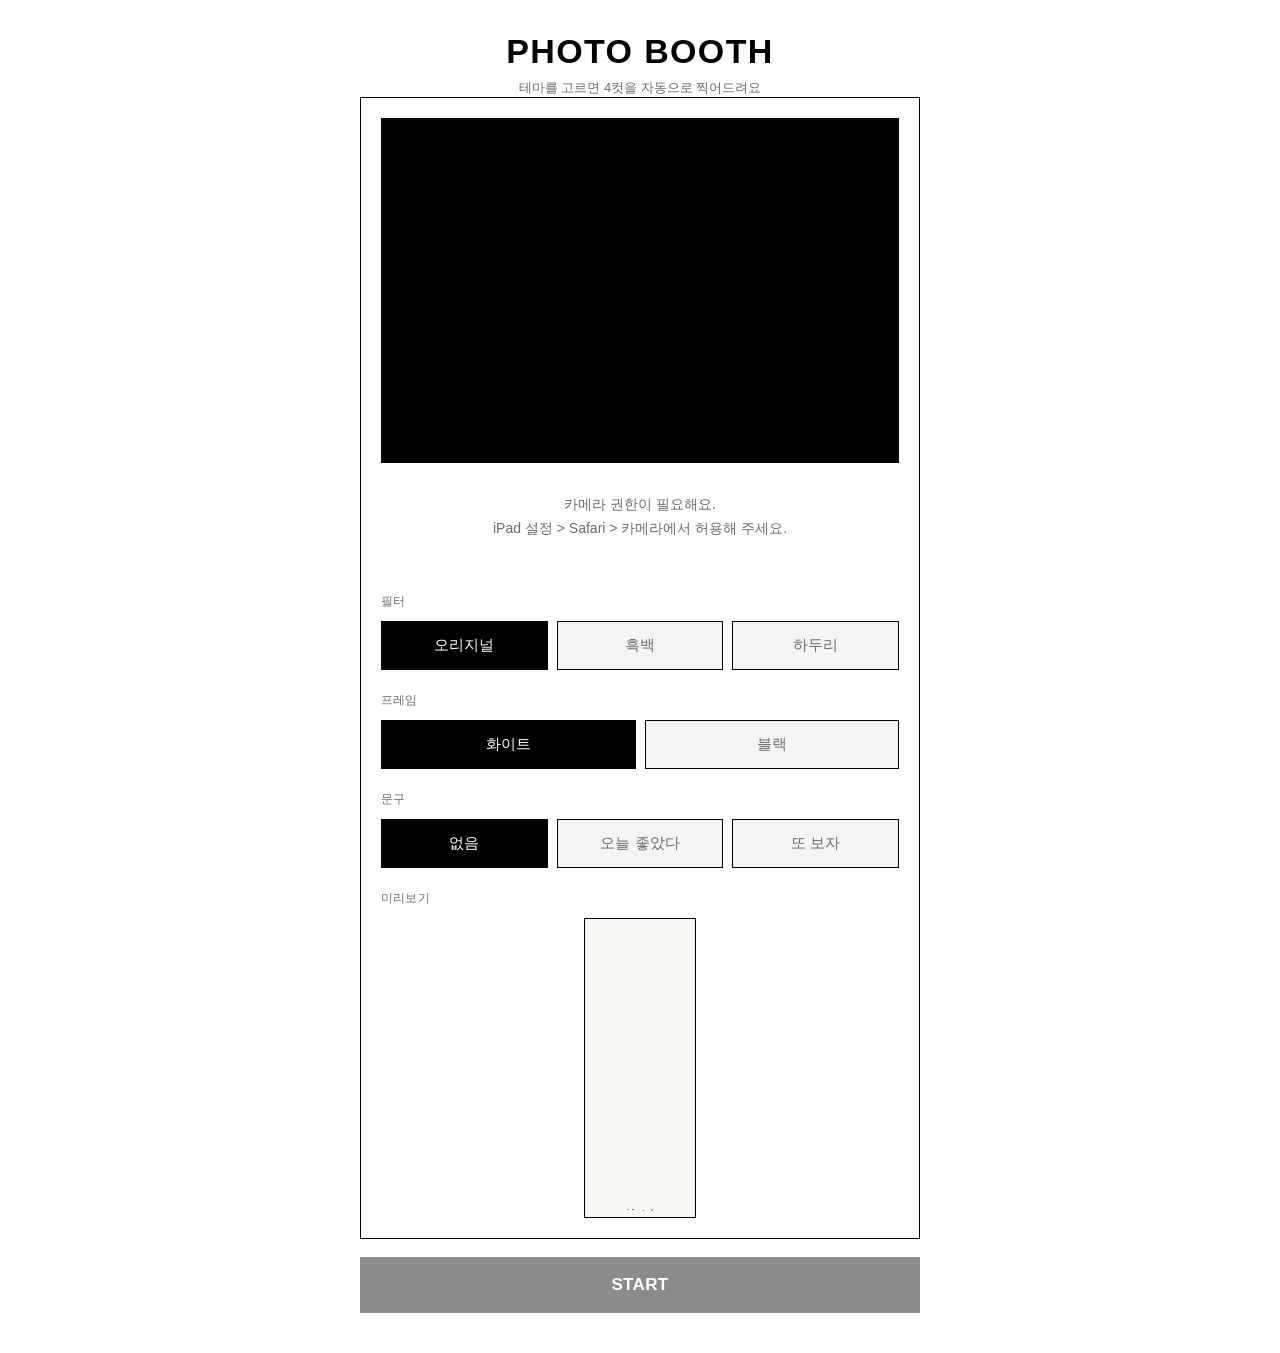
==== index.html @ 1bdb57de "심의필: 칸 이름을 화면 효과 / 뼈다귀 효과로(테마 labels 훅) Co-Authored-By: Claude Fable 5.1 <noreply@anthropic.com>" ====
<!DOCTYPE html>
<html lang="ko">
<head>
<meta charset="utf-8" />
<meta name="viewport" content="width=device-width, initial-scale=1, viewport-fit=cover" />
<title>포토부스</title>
<style>
  :root{
    --bg:#fff; --card:#fff; --fg:#000; --dim:#6b6b6b;
    --line:#000; --accent:#f4f4f2; --primary:#000;
    --r-xl:0px; --r-lg:0px; --r-md:0px; --r-sm:0px;
    --dur:200ms; --ease:cubic-bezier(0.22,1,0.36,1);
    --shadow:none;
  }
  *{box-sizing:border-box; -webkit-tap-highlight-color:transparent}
  html,body{height:100%}
  body{
    margin:0; background:var(--bg); color:var(--fg);
    font-family:Pretendard,-apple-system,"Apple SD Gothic Neo","Noto Sans KR",sans-serif;
    -webkit-user-select:none; user-select:none;
    padding:env(safe-area-inset-top) env(safe-area-inset-right) env(safe-area-inset-bottom) env(safe-area-inset-left);
  }
  .screen{min-height:100%; display:none; flex-direction:column; align-items:center;
    justify-content:flex-start; gap:18px; padding:32px 24px 40px; overflow-y:auto}
  .screen.on{display:flex}

  header{text-align:center}
  .mark{font-size:34px; letter-spacing:.04em; font-weight:800; color:var(--fg)}
  .tag{font-size:13px; color:var(--dim); margin-top:8px}

  .panel{width:100%; max-width:560px; background:var(--card); border:1px solid var(--line);
    border-radius:var(--r-xl); box-shadow:var(--shadow); padding:20px; display:flex; flex-direction:column}

  .stage{position:relative; width:100%; aspect-ratio:3/2; border-radius:var(--r-lg); overflow:hidden;
    background:#000; border:1px solid var(--line)}
  video{width:100%; height:100%; object-fit:cover; transform:scaleX(-1)}
  .guide{position:absolute; inset:0; width:100%; height:100%; pointer-events:none} /* 테마가 그리는 촬영 가이드(출연자 자리·잘리는 영역) */
  .count{position:absolute; inset:0; display:flex; align-items:center; justify-content:center;
    font-size:140px; font-weight:700; color:#fff; text-shadow:0 4px 40px rgba(0,0,0,.7);
    background:rgba(0,0,0,.2); pointer-events:none}
  .progress{position:absolute; top:14px; left:14px; font-size:14px; letter-spacing:.25em;
    color:#fff; background:rgba(0,0,0,.55); padding:6px 13px; display:none}
  .flash{position:absolute; inset:0; background:#fff; opacity:0; pointer-events:none}
  .flash.on{animation:flash 340ms var(--ease)}
  @keyframes flash{0%{opacity:.95}100%{opacity:0}}

  .lab{font-size:12px; letter-spacing:.02em; color:var(--dim); margin:22px 0 11px; font-weight:500}
  .row{display:flex; gap:9px; flex-wrap:wrap}
  .chip{flex:1 1 0; min-width:80px; background:var(--accent); border:1px solid var(--chip,var(--line)); color:var(--chip,var(--dim));
    border-radius:var(--r-md); padding:14px 8px; font-size:15px; font-family:inherit; cursor:pointer; text-align:center; font-weight:500;
    transition:color var(--dur) var(--ease), background var(--dur) var(--ease), border-color var(--dur) var(--ease)}
  .chip[aria-pressed="true"]{color:#fff; background:var(--chip,var(--fg)); border-color:var(--chip,var(--fg))}
  .chip small{display:block; font-size:11px; margin-top:4px; white-space:nowrap} /* 둘째 줄(sub) — 항상 한 줄 */

  .btn{width:100%; max-width:560px; padding:18px; border:none; border-radius:var(--r-md); font-size:17px; font-weight:600;
    font-family:inherit; cursor:pointer; letter-spacing:.02em; transition:opacity var(--dur) var(--ease)}
  .btn-go{background:var(--primary); color:#fff}
  .btn-go.full{margin-top:18px}
  .btn-ghost{background:var(--card); color:var(--fg); border:1px solid var(--line); margin-top:10px}
  .btn:disabled{opacity:.45}
  .chip:focus-visible,.btn:focus-visible{outline:none; box-shadow:0 0 0 3px rgba(0,0,0,.12)}

  .preview-wrap{display:flex; justify-content:center; margin-top:4px}
  #preview{height:300px; max-width:100%; border:1px solid var(--line); background:var(--accent)}

  /* 미리보기 옆 배치(테마 preview:'side') — 왼쪽 열에 패널+START, 오른쪽 열에 미리보기. 세로 아이패드 한 화면에 다 들어가 스크롤이 없다 */
  body[data-preview="side"] .capmain{display:grid; grid-template-columns:minmax(0,1fr) 300px; column-gap:20px; max-width:none; width:100%; align-items:start}
  body[data-preview="side"] .capmain>header{grid-area:head}
  body[data-preview="side"] #capScreen .capmain{grid-template-rows:auto 1fr auto; grid-template-areas:"head head" "panel pv" "btn pv"}
  body[data-preview="side"] .capmain>.panel:not(#pv){grid-area:panel; max-width:none} /* 열 폭을 꽉 채워 START와 같은 폭 */
  body[data-preview="side"] #shoot{grid-area:btn; align-self:end; max-width:none}
  body[data-preview="side"] #pv{grid-area:pv}
  body[data-preview="side"] #pv .lab{margin-top:0}
  body[data-preview="side"] #preview{width:100%; height:auto}
  /* 결과 화면 — 왼쪽 스트립, 오른쪽 열에 QR·SAVE·다시 찍기(전부 열 폭 = 같은 크기) */
  body[data-preview="side"] #resScreen .capmain{grid-template-areas:"head head" "strip side"; grid-template-columns:auto 300px; justify-content:center} /* 스트립 폭만큼만 열을 잡고 가운데로 — QR과 바짝 */
  body[data-preview="side"] .result-body{grid-area:strip; padding:0; align-items:flex-start}
  body[data-preview="side"] #strip{max-height:calc(100vh - 290px)}
  body[data-preview="side"] #side{grid-area:side; max-width:none}
  body[data-preview="side"] #qrbox{width:100%; max-width:none; min-height:120px; justify-content:center}
  body[data-preview="side"] #qrimg svg{width:100%; max-width:260px}
  @media(max-width:600px){ body[data-preview="side"] .capmain{grid-template-columns:minmax(0,1fr); row-gap:18px}
    body[data-preview="side"] #capScreen .capmain{grid-template-areas:"head" "panel" "pv" "btn"}
    body[data-preview="side"] #resScreen .capmain{grid-template-areas:"head" "strip" "side"} }

  /* 좌 브랜드 컬럼 + 우 콘텐츠. 테마가 brand를 안 주면 컬럼은 사라진다 */
  .capwrap{display:flex; gap:32px; align-items:flex-start; justify-content:center; width:100%; max-width:900px; margin:0 auto}
  .brand{flex:0 0 280px; display:flex; flex-direction:column; align-items:center; gap:16px}
  .brand:empty{display:none}
  .brand img{display:block; width:100%; height:auto}
  .capmain{flex:1 1 auto; min-width:0; max-width:560px; display:flex; flex-direction:column; align-items:center}
  @media(max-width:860px){
    .capwrap{flex-direction:column; align-items:center; gap:16px}
    .brand{flex:0 0 auto; max-width:230px}
  }

  .result-body{flex:1; display:flex; align-items:center; justify-content:center; padding:4px 0; width:100%}
  #strip{max-width:100%; max-height:60vh; border:1px solid var(--line)}

  .side{width:100%; max-width:560px; display:flex; flex-direction:column; align-items:center} /* QR + SAVE + 다시 찍기 묶음 */
  .qrbox{display:flex; flex-direction:column; align-items:center; gap:8px; min-height:26px}
  #qrimg{display:none}
  #qrimg svg{width:170px; height:auto; display:block}
  .qrcap{font-size:13px; color:var(--dim); text-align:center}

  .err{color:var(--dim); font-size:14px; text-align:center; line-height:1.7; padding:30px}
  @media(prefers-reduced-motion:reduce){*{animation-duration:.01ms!important; transition:none!important}}
</style>
</head>
<body>

<section class="screen on" id="capScreen">
  <div class="capwrap">
    <aside class="brand"></aside>
    <div class="capmain">
  <header><div class="mark">PHOTO BOOTH</div><div class="tag">테마를 고르면 4컷을 자동으로 찍어드려요</div></header>
  <div class="panel">
    <div class="stage">
      <video id="cam" autoplay playsinline muted></video>
      <canvas class="guide" id="guide"></canvas>
      <div class="flash" id="flash"></div>
      <div class="progress" id="prog"></div>
      <div class="count" id="count" style="display:none"></div>
    </div>
    <div class="err" id="err" style="display:none"></div>

    <p class="lab">필터</p>
    <div class="row" id="filters"></div>
    <p class="lab">프레임</p>
    <div class="row" id="frames"></div>

    <p class="lab">문구</p>
    <div class="row" id="phrases"></div>

    <div id="pv">
      <p class="lab">미리보기</p>
      <div class="preview-wrap"><canvas id="preview"></canvas></div>
    </div>
  </div>
  <button class="btn btn-go full" id="shoot">START</button>
    </div>
  </div>
</section>

<section class="screen" id="resScreen">
  <div class="capwrap">
    <aside class="brand"></aside>
    <div class="capmain">
  <header><div class="mark">PHOTO BOOTH</div><div class="tag">QR을 찍어 가져가거나 SAVE로 저장하세요</div></header>
  <div class="result-body"><canvas id="strip"></canvas></div>
  <div class="side" id="side">
    <div class="qrbox" id="qrbox"><div id="qrimg"></div><div class="qrcap" id="qrcap"></div></div>
    <button class="btn btn-go full" id="download">SAVE · PNG 저장</button>
    <button class="btn btn-ghost" id="retake">다시 찍기</button>
  </div>
    </div>
  </div>
</section>

<script src="qrcode.js"></script>
<script type="module">
// ── QR 다운로드 설정 (Cloudinary 무서명 업로드) ──────────────
// 둘 중 하나라도 비우면 QR 대신 안내만 뜨고, SAVE(로컬 저장)는 항상 동작.
const CLOUD_NAME='disdmlod';   // Cloudinary Cloud name
const UPLOAD_PRESET='jebs-pb'; // Unsigned upload preset — 행사별로 새로 만들면 폴더가 분리됨

const FILTERS=[
  {id:'original', name:'오리지널', css:'none'},
  {id:'mono',     name:'흑백',     css:'grayscale(1) contrast(1.08)'},
  {id:'haduri',   name:'하두리',   css:'brightness(1.35) contrast(0.8) saturate(1.12) blur(0.5px)', lo:0.42},
];
const SHOTS=4, PW=400, PH=267, PAD=24, GAP=14, FOOT=82, DPR=3;

// ── 테마 로드 ──────────────────────────────────────────────────────
// ?theme=<폴더명> → themes/<폴더명>/theme.js. 없거나 못 읽으면 base로 떨어진다.
// 테마 계약: {name, slug, frames:[{id,name,sub?,color?,bg,txt}], defaultFrame?, phrases:[], css?, preview?:'side', labels?:{filters,frames,phrases,preview}}
const THEME_ID=new URLSearchParams(location.search).get('theme')||'base';
const asset=p=>`themes/${THEME_ID}/${p}`; // 테마 폴더 기준으로 경로 해석
let T, themeErr=false;
try{ T=(await import(`./themes/${THEME_ID}/theme.js`)).default; }
catch(e){ themeErr=true; T=(await import('./themes/base/theme.js')).default; }
if(T.css) document.head.insertAdjacentHTML('beforeend',`<link rel="stylesheet" href="${asset(T.css)}">`);
document.title=T.name;
document.querySelectorAll('.mark').forEach(el=>el.textContent=T.name);
const IMG={}; // 테마가 선언한 이미지를 미리 띄워둔다. draw()에서 g.img.<키>로 쓴다
for(const [k,path] of Object.entries(T.images||{})){ const i=new Image(); i.src=asset(path); IMG[k]=i; }
// 화면 좌측 브랜드 컬럼 — 테마가 세울 이미지 목록
if(T.brand?.length) document.querySelectorAll('.brand').forEach(el=>
  el.innerHTML=T.brand.map(p=>`<img src="${asset(p)}" alt="">`).join(''));
if(themeErr) document.querySelector('#capScreen .tag').textContent=`'${THEME_ID}' 테마를 못 찾아 기본 테마로 엽니다`;
// 테마가 preview:'side'면 미리보기를 패널 밖으로 꺼내 오른쪽 열에 세운다(CSS는 위 data-preview 규칙)
if(T.preview==='side'){ const pv=document.getElementById('pv'); pv.classList.add('panel'); pv.closest('.capmain').append(pv); document.getElementById('qrbox').classList.add('panel'); document.body.dataset.preview='side'; } // 결과 화면의 QR도 패널로

// 칸 이름 바꾸기 — 테마가 labels:{filters,frames,phrases,preview}를 주면 그 글자로
const LAB={filters:'#filters', frames:'#frames', phrases:'#phrases', preview:'#pv .preview-wrap'};
for(const [k,txt] of Object.entries(T.labels||{})){ const el=document.querySelector(LAB[k]); if(el) el.previousElementSibling.textContent=txt; }

const FX=T.filters||FILTERS;   // 테마가 자기 필터를 주면 그걸 쓴다(기본 목록은 건드리지 않는다)
let filter=FX[0], frame=T.frames.find(f=>f.id===T.defaultFrame)||T.frames[0], phrase=T.phrases?.[0]||'', shots=[]; // defaultFrame: 처음 골라져 있을 프레임 id

const $=id=>document.getElementById(id);
const video=$('cam'), flash=$('flash'), count=$('count'), prog=$('prog');

function chips(host, list, render, onPick, sel=0){
  list.forEach((t,i)=>{
    const b=document.createElement('button');
    b.className='chip'; b.setAttribute('aria-pressed', i===sel); b.innerHTML=render(t);
    if(t.id) b.dataset.id=t.id; // 테마 CSS가 특정 칩만 다르게 놓을 수 있게(예: 한 칸을 가로로 꽉 채움)
    if(t.color) b.style.setProperty('--chip', t.color); // 칩 색(테두리·글자, 고르면 채움) — 계열 구분용
    b.onclick=()=>{ onPick(t); [...host.children].forEach((c,j)=>c.setAttribute('aria-pressed', j===i)); };
    host.appendChild(b);
  });
}
const label=t=>t.sub?`${t.name}<small>${t.sub}</small>`:t.name; // sub가 있으면 둘째 줄에 작게
chips($('filters'), FX, label, t=>{filter=t; video.style.filter=t.css; document.body.dataset.filter=t.id; updatePreview();});
document.body.dataset.filter=filter.id; // 테마 CSS가 필터별로 라이브뷰 위에 효과를 얹을 수 있게
// 프레임이 하나뿐인 테마는 FRAME 칸도 숨긴다(고를 게 없는 칩 한 개를 안 보이게)
if(T.frames.length>1) chips($('frames'), T.frames, label, t=>{frame=t; updatePreview(); drawGuide(0);}, T.frames.indexOf(frame));
else{ const r=$('frames'); r.previousElementSibling.remove(); r.remove(); }
// 문구를 안 쓰는 테마는 MESSAGE 칸을 통째로 없앤다(빈 칸이 남지 않게)
if(T.phrases?.length) chips($('phrases'), T.phrases, t=>t||'없음', t=>{phrase=t; updatePreview();});
else{ const r=$('phrases'); r.previousElementSibling.remove(); r.remove(); }

(async()=>{
  try{
    const stream=await navigator.mediaDevices.getUserMedia({video:{facingMode:'user',width:{ideal:1920},height:{ideal:1080}},audio:false});
    video.srcObject=stream; video.onloadedmetadata=()=>drawGuide(0);
  }catch(e){
    $('err').style.display='block'; $('err').innerHTML='카메라 권한이 필요해요.<br>iPad 설정 > Safari > 카메라에서 허용해 주세요.';
    $('shoot').disabled=true;
  }
})();

const wait=ms=>new Promise(r=>setTimeout(r,ms));

// 촬영 가이드 — 테마가 guide()를 주면 i번째 컷에 맞춰 라이브뷰 위에 그린다(출연자 반투명·잘리는 영역)
function drawGuide(i){
  const g=$('guide'); if(!T.guide){ g.width=g.height=0; return; }
  const r=g.getBoundingClientRect(); g.width=Math.round(r.width*2); g.height=Math.round(r.height*2);
  const x=g.getContext('2d'); x.clearRect(0,0,g.width,g.height);
  T.guide(x, {i, W:g.width, H:g.height, frame, img:IMG});
}

function drawCover(ctx,dw,dh){
  const vw=video.videoWidth, vh=video.videoHeight;
  const s=Math.max(dw/vw,dh/vh), sw=dw/s, sh=dh/s, sx=(vw-sw)/2, sy=(vh-sh)/2;
  ctx.save(); ctx.translate(dw,0); ctx.scale(-1,1);
  ctx.imageSmoothingQuality='high';
  ctx.filter=filter.css==='none'?'none':filter.css;
  ctx.drawImage(video, sx,sy,sw,sh, 0,0,dw,dh); ctx.restore();
}
function snap(){
  const lr=filter.lo||1; // 보통은 풀해상도, 하두리만 저해상도로 떠서 복고 느낌
  const cw=Math.round(PW*DPR*lr), ch=Math.round(PH*DPR*lr);
  const c=document.createElement('canvas'); c.width=cw; c.height=ch;
  drawCover(c.getContext('2d'), cw, ch); return c;
}

let busy=false;
function updatePreview(){
  if(busy) return;
  if(!video.videoWidth){ compose($('preview'), []); return; } // 카메라가 뜨기 전(또는 거부)엔 빈 컷으로 프레임만 보여준다
  const s=snap();
  compose($('preview'), Array(SHOTS).fill(s));
}

async function shoot(){
  busy=true;
  $('shoot').disabled=true; shots=[]; prog.style.display='block';
  let pending=null;
  for(let i=0;i<SHOTS;i++){
    drawGuide(i);
    prog.textContent=`${i+1} / ${SHOTS}`; count.style.display='flex';
    for(let n=3;n>0;n--){ count.textContent=n; await wait(800); }
    count.textContent='●'; await wait(150);
    flash.classList.remove('on'); void flash.offsetWidth; flash.classList.add('on');
    shots.push(snap()); count.style.display='none';
    if(i===SHOTS-1){ compose(); pending=(CLOUD_NAME&&UPLOAD_PRESET)?startUpload():null; } // 마지막 컷 직후 업로드 시작(대기와 겹침)
    await wait(550);
  }
  prog.style.display='none'; $('shoot').disabled=false; busy=false;
  drawGuide(0); show('resScreen'); makeQR(pending);
}

function startUpload(){ // 스트립을 JPEG로 인코딩 후 업로드 → secure_url 반환(진행 중 Promise)
  return new Promise(r=>$('strip').toBlob(r,'image/jpeg',0.9))
    .then(blob=>{ const fd=new FormData(); fd.append('file',blob); fd.append('upload_preset',UPLOAD_PRESET);
      return fetch(`https://api.cloudinary.com/v1_1/${CLOUD_NAME}/image/upload`,{method:'POST',body:fd}); })
    .then(res=>{ if(!res.ok) throw new Error(res.status); return res.json(); })
    .then(j=>j.secure_url);
}
async function makeQR(pending){
  const img=$('qrimg'), cap=$('qrcap');
  img.style.display='none';
  if(!CLOUD_NAME || !UPLOAD_PRESET){ cap.textContent='QR: Cloudinary 설정 후 사용 가능 (SAVE는 지금도 됨)'; return; }
  cap.textContent='업로드 중…';
  try{
    const url=await (pending||startUpload()); // 촬영 중 미리 시작한 업로드가 있으면 그걸 기다림
    const base=location.href.replace(/[^/]*(\?.*)?$/,''); // 현재 폴더 URL
    const page=base+'d.html?img='+encodeURIComponent(url);
    const q=qrcode(0,'M'); q.addData(page); q.make();
    img.innerHTML=q.createSvgTag({cellSize:7, margin:16, scalable:true});
    img.style.display='block'; cap.textContent='';
  }catch(e){ cap.textContent='업로드 실패 · 아래 SAVE로 저장하세요'; }
}

function letterSpace(s,n){ return s.split('').join(' '.repeat(n)); }

function compose(cv=$('strip'), list=shots){
  const date=new Date().toLocaleDateString('ko-KR',{year:'numeric',month:'2-digit',day:'2-digit'}).replace(/\.$/,'');
  // 테마가 compose()를 주면 캔버스 크기·배치·배경까지 통째로 가져간다(아래 기본 스트립은 건너뜀)
  if(T.compose) return T.compose(cv, list, {frame,filter,phrase,date,img:IMG,letterSpace});
  const foot=T.foot||FOOT; // 테마가 하단 높이를 키울 수 있다(로고 등)
  const W=PW+PAD*2, H=PAD+SHOTS*PH+(SHOTS-1)*GAP+foot;
  cv.width=W*DPR; cv.height=H*DPR;
  const x=cv.getContext('2d'); x.scale(DPR,DPR);
  const baseY=PAD+SHOTS*PH+(SHOTS-1)*GAP;
  const geo={W,H,baseY,PAD,PW,PH,GAP,SHOTS,frame,filter,phrase,date,img:IMG,letterSpace};
  x.fillStyle=frame.bg; x.fillRect(0,0,W,H);
  list.forEach((s,i)=>x.drawImage(s, PAD, PAD+i*(PH+GAP), PW,PH));
  x.fillStyle=frame.txt; x.textAlign='center';
  // 하단(사진 아래)은 테마가 draw()로 통째로 가져간다. 없으면 기본 문구+날짜.
  if(T.draw) T.draw(x, geo);   // 사진 위에 얹히는 것(테두리·망점·로고·날짜)
  else{
    if(phrase){ x.font='600 17px Pretendard,sans-serif'; x.fillText(letterSpace(phrase,1), W/2, baseY+36); }
    x.globalAlpha=.6; x.font='400 12px Pretendard,sans-serif'; x.fillText(letterSpace(date,1), W/2, baseY+58); x.globalAlpha=1;
  }
}

function show(id){ document.querySelectorAll('.screen').forEach(s=>s.classList.toggle('on', s.id===id)); window.scrollTo(0,0); }

$('shoot').onclick=shoot;
$('retake').onclick=()=>show('capScreen');
setInterval(()=>{ if($('capScreen').classList.contains('on')) updatePreview(); }, 450);
// 테마 웹폰트가 늦게 뜨면 캔버스가 대체 폰트로 그려지므로, 로드 후 한 번 다시 그린다
if(document.fonts) document.fonts.ready.then(()=>{ if($('capScreen').classList.contains('on')) updatePreview(); });
$('download').onclick=()=>{
  $('strip').toBlob(b=>{
    const a=document.createElement('a'); a.href=URL.createObjectURL(b);
    a.download=(T.slug||'photobooth')+'-'+Date.now()+'.png'; a.click(); URL.revokeObjectURL(a.href);
  },'image/png');
};
</script>
</body>
</html>
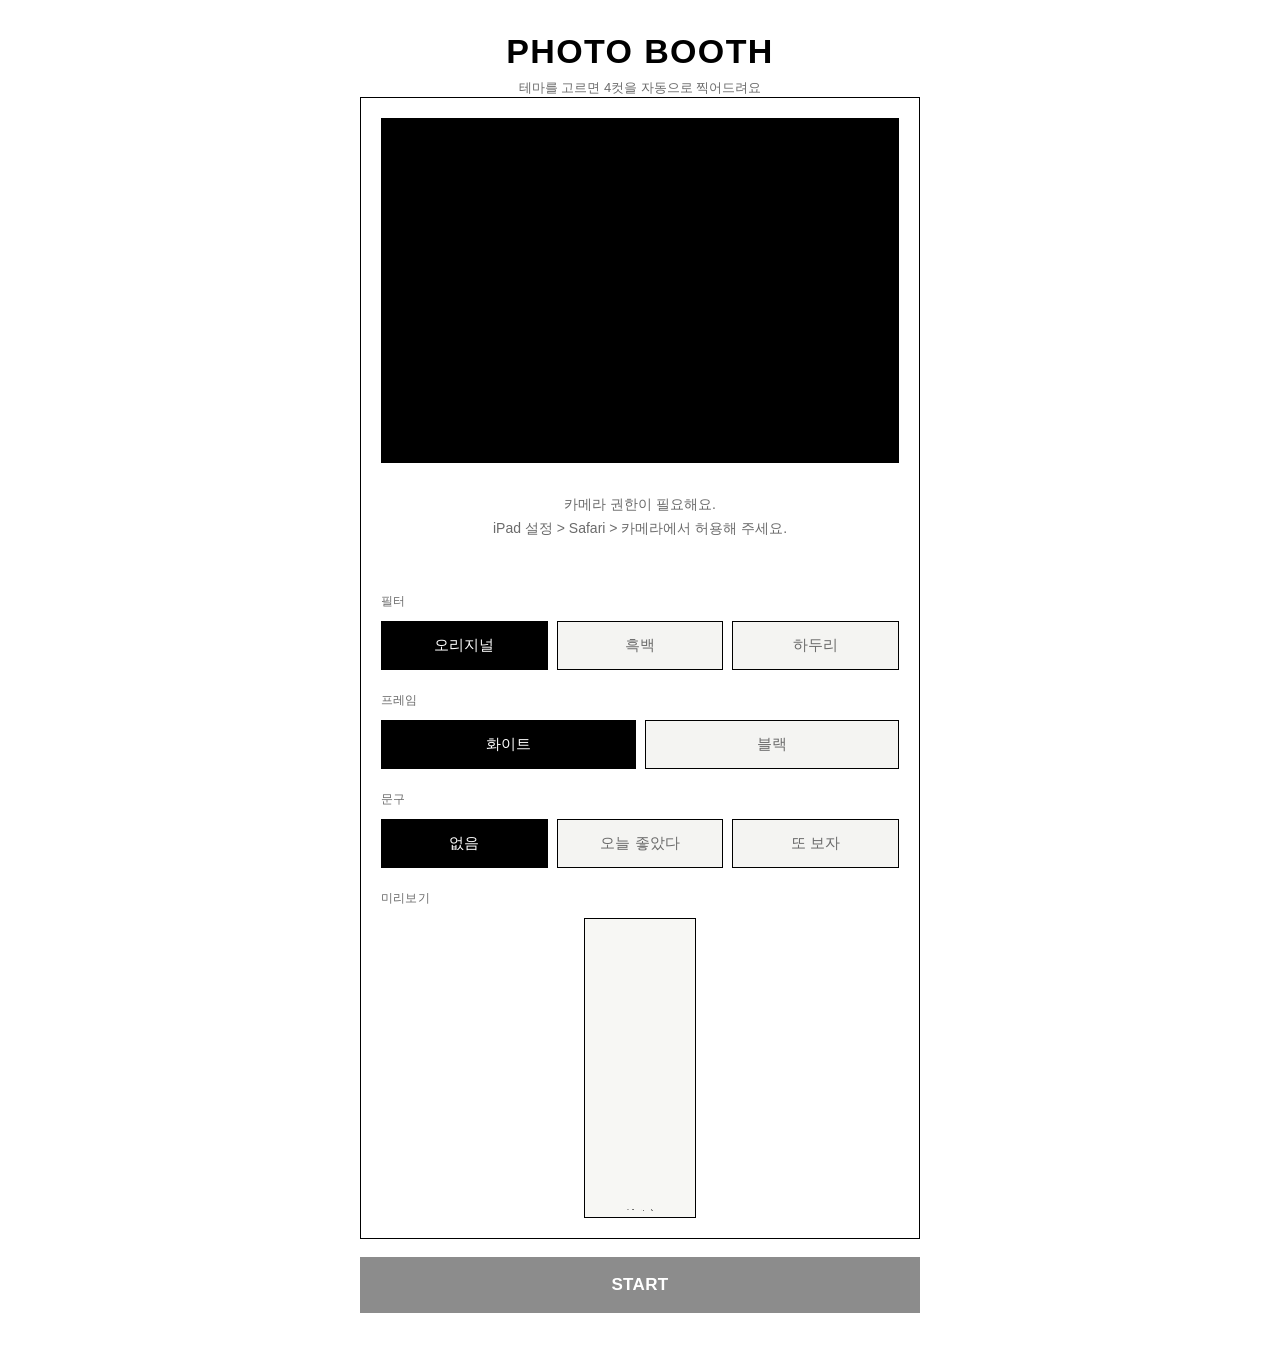
==== commit 048a9ff9: "C안 적용: 고르기 화면 → 촬영 화면, 두 화면 흐름 (테마 flow:'two') 엔진: flow:'two'면 라이브뷰를 고르기 패널에서 촬영 화면(#shootScreen)으로 " ====
--- a/index.html
+++ b/index.html
@@ -83,6 +83,20 @@
     body[data-preview="side"] #capScreen .capmain{grid-template-areas:"head" "panel" "pv" "btn"}
     body[data-preview="side"] #resScreen .capmain{grid-template-areas:"head" "strip" "side"} }
 
+  /* 두 화면 흐름(테마 flow:'two') — 고르기 화면엔 칩·미리보기·START만, START를 누르면 촬영 화면(라이브뷰가 폭을 다 씀)에서 '촬영 시작'.
+     촬영 화면은 꺼져 있어도 display:none으로 숨기지 않는다 — iOS Safari가 안 보이는 비디오를 멈춰 고르기 화면의 미리보기가 얼어붙는다.
+     대신 화면 크기 그대로 투명하게 깔아 둔다(터치 안 받음) */
+  body[data-flow="two"][data-preview="side"] #capScreen .capmain{grid-template-areas:"head head" "panel pv" "btn btn"; align-items:stretch}
+  .hint{margin-top:auto; font-size:13px; line-height:1.7; color:var(--dim); border-top:1px solid var(--line); padding-top:14px}
+  #shootScreen:not(.on){display:flex; position:fixed; inset:0; opacity:0; pointer-events:none; z-index:-1}
+  #shootScreen .capmain{max-width:none; width:100%; display:flex; flex-direction:column; align-items:stretch} /* preview:'side'의 grid 규칙을 덮는다 */
+  #shootScreen .btn,#stagebox{max-width:none; width:100%}
+  .slots{display:flex; gap:12px; margin:18px 0; width:100%}
+  .slot{position:relative; flex:1; aspect-ratio:3/2; border:1px solid var(--line); background:var(--accent); display:flex; align-items:center; justify-content:center; font-size:22px; color:var(--dim); overflow:hidden}
+  .slot.cur{background:#bdbdbd; color:var(--fg)} /* 지금 찍는 컷 */
+  .slot canvas{position:absolute; inset:0; width:100%; height:100%; display:none}
+  .slot.on canvas{display:block} /* 찍힌 컷 */
+
   /* 좌 브랜드 컬럼 + 우 콘텐츠. 테마가 brand를 안 주면 컬럼은 사라진다 */
   .capwrap{display:flex; gap:32px; align-items:flex-start; justify-content:center; width:100%; max-width:900px; margin:0 auto}
   .brand{flex:0 0 280px; display:flex; flex-direction:column; align-items:center; gap:16px}
@@ -136,8 +150,23 @@
       <p class="lab">미리보기</p>
       <div class="preview-wrap"><canvas id="preview"></canvas></div>
     </div>
+    <p class="hint" id="hint" hidden></p>
   </div>
   <button class="btn btn-go full" id="shoot">START</button>
+    </div>
+  </div>
+</section>
+
+<!-- 촬영 화면 — 테마 flow:'two'일 때만 쓴다. 라이브뷰(.stage)를 위 패널에서 #stagebox로 옮겨 온다 -->
+<section class="screen" id="shootScreen">
+  <div class="capwrap">
+    <aside class="brand"></aside>
+    <div class="capmain">
+  <header><div class="mark">PHOTO BOOTH</div></header>
+  <div id="stagebox"></div>
+  <div class="slots" id="slots"></div>
+  <button class="btn btn-go full" id="go">촬영 시작</button>
+  <button class="btn btn-ghost" id="back">다시 고르기</button>
     </div>
   </div>
 </section>
@@ -173,7 +202,7 @@
 
 // ── 테마 로드 ──────────────────────────────────────────────────────
 // ?theme=<폴더명> → themes/<폴더명>/theme.js. 없거나 못 읽으면 base로 떨어진다.
-// 테마 계약: {name, slug, frames:[{id,name,sub?,color?,bg,txt}], defaultFrame?, phrases:[], css?, preview?:'side', labels?:{filters,frames,phrases,preview}}
+// 테마 계약: {name, slug, frames:[{id,name,sub?,color?,bg,txt}], defaultFrame?, phrases:[], css?, preview?:'side', flow?:'two', labels?:{filters,frames,phrases,preview,shoot,download,retake,go,back,hint}}
 const THEME_ID=new URLSearchParams(location.search).get('theme')||'base';
 const asset=p=>`themes/${THEME_ID}/${p}`; // 테마 폴더 기준으로 경로 해석
 let T, themeErr=false;
@@ -191,15 +220,25 @@
 // 테마가 preview:'side'면 미리보기를 패널 밖으로 꺼내 오른쪽 열에 세운다(CSS는 위 data-preview 규칙)
 if(T.preview==='side'){ const pv=document.getElementById('pv'); pv.classList.add('panel'); pv.closest('.capmain').append(pv); document.getElementById('qrbox').classList.add('panel'); document.body.dataset.preview='side'; } // 결과 화면의 QR도 패널로
 
-// 칸 이름 바꾸기 — 테마가 labels:{filters,frames,phrases,preview}를 주면 그 글자로
+// 글자 바꾸기 — 테마가 labels:{filters,frames,phrases,preview, shoot,download,retake}를 주면 칸 이름·버튼 글자를 그걸로
 const LAB={filters:'#filters', frames:'#frames', phrases:'#phrases', preview:'#pv .preview-wrap'};
-for(const [k,txt] of Object.entries(T.labels||{})){ const el=document.querySelector(LAB[k]); if(el) el.previousElementSibling.textContent=txt; }
+for(const [k,txt] of Object.entries(T.labels||{})){
+  if(LAB[k]){ const el=document.querySelector(LAB[k]); if(el) el.previousElementSibling.textContent=txt; }
+  else{ const b=document.getElementById(k); if(b){ b.textContent=txt; b.hidden=false; } } // shoot / download / retake / go / back 버튼, hint 문구
+}
 
 const FX=T.filters||FILTERS;   // 테마가 자기 필터를 주면 그걸 쓴다(기본 목록은 건드리지 않는다)
 let filter=FX[0], frame=T.frames.find(f=>f.id===T.defaultFrame)||T.frames[0], phrase=T.phrases?.[0]||'', shots=[]; // defaultFrame: 처음 골라져 있을 프레임 id
 
 const $=id=>document.getElementById(id);
 const video=$('cam'), flash=$('flash'), count=$('count'), prog=$('prog');
+// 두 화면 흐름(flow:'two') — 라이브뷰를 고르기 패널에서 촬영 화면으로 옮기고, 찍힌 컷이 쌓이는 칸 4개를 만든다
+const TWO=T.flow==='two';
+if(TWO){ document.body.dataset.flow='two'; $('stagebox').append(document.querySelector('.stage'), $('err'));
+  $('slots').innerHTML=Array.from({length:SHOTS},(_,i)=>`<div class="slot"><span>${i+1}</span><canvas></canvas></div>`).join(''); }
+const slot=i=>$('slots').children[i];
+function resetSlots(){ if(TWO) [...$('slots').children].forEach(s=>s.classList.remove('on','cur')); }
+function fillSlot(i,shot){ if(!TWO) return; const c=slot(i).querySelector('canvas'); c.width=300; c.height=200; c.getContext('2d').drawImage(shot,0,0,300,200); slot(i).classList.replace('cur','on'); }
 
 function chips(host, list, render, onPick, sel=0){
   list.forEach((t,i)=>{
@@ -258,27 +297,27 @@
 
 let busy=false;
 function updatePreview(){
-  if(busy) return;
   if(!video.videoWidth){ compose($('preview'), []); return; } // 카메라가 뜨기 전(또는 거부)엔 빈 컷으로 프레임만 보여준다
   const s=snap();
-  compose($('preview'), Array(SHOTS).fill(s));
-}
-
+  compose($('preview'), Array.from({length:SHOTS},(_,i)=>shots[i]||s)); // 찍힌 컷은 그대로 쌓이고, 아직 안 찍은 컷엔 라이브가 비친다
+}
+
+const shootBtns=()=>TWO?[$('go'),$('back')]:[$('shoot')]; // 촬영 중 잠글 버튼
 async function shoot(){
   busy=true;
-  $('shoot').disabled=true; shots=[]; prog.style.display='block';
+  shootBtns().forEach(b=>b.disabled=true); shots=[]; resetSlots(); prog.style.display='block';
   let pending=null;
   for(let i=0;i<SHOTS;i++){
-    drawGuide(i);
+    drawGuide(i); if(TWO) slot(i).classList.add('cur');
     prog.textContent=`${i+1} / ${SHOTS}`; count.style.display='flex';
     for(let n=3;n>0;n--){ count.textContent=n; await wait(800); }
     count.textContent='●'; await wait(150);
     flash.classList.remove('on'); void flash.offsetWidth; flash.classList.add('on');
-    shots.push(snap()); count.style.display='none';
+    shots.push(snap()); fillSlot(i,shots[i]); count.style.display='none';
     if(i===SHOTS-1){ compose(); pending=(CLOUD_NAME&&UPLOAD_PRESET)?startUpload():null; } // 마지막 컷 직후 업로드 시작(대기와 겹침)
     await wait(550);
   }
-  prog.style.display='none'; $('shoot').disabled=false; busy=false;
+  prog.style.display='none'; shootBtns().forEach(b=>b.disabled=false); busy=false;
   drawGuide(0); show('resScreen'); makeQR(pending);
 }
 
@@ -329,8 +368,9 @@
 
 function show(id){ document.querySelectorAll('.screen').forEach(s=>s.classList.toggle('on', s.id===id)); window.scrollTo(0,0); }
 
-$('shoot').onclick=shoot;
-$('retake').onclick=()=>show('capScreen');
+if(TWO){ $('shoot').onclick=()=>{ resetSlots(); show('shootScreen'); drawGuide(0); }; $('go').onclick=shoot; $('back').onclick=()=>show('capScreen'); } // START → 촬영 화면 → 촬영 시작
+else $('shoot').onclick=shoot;
+$('retake').onclick=()=>{ shots=[]; show('capScreen'); }; // 다시 찍기 — 쌓인 컷을 비워 미리보기가 다시 전부 라이브로
 setInterval(()=>{ if($('capScreen').classList.contains('on')) updatePreview(); }, 450);
 // 테마 웹폰트가 늦게 뜨면 캔버스가 대체 폰트로 그려지므로, 로드 후 한 번 다시 그린다
 if(document.fonts) document.fonts.ready.then(()=>{ if($('capScreen').classList.contains('on')) updatePreview(); });
